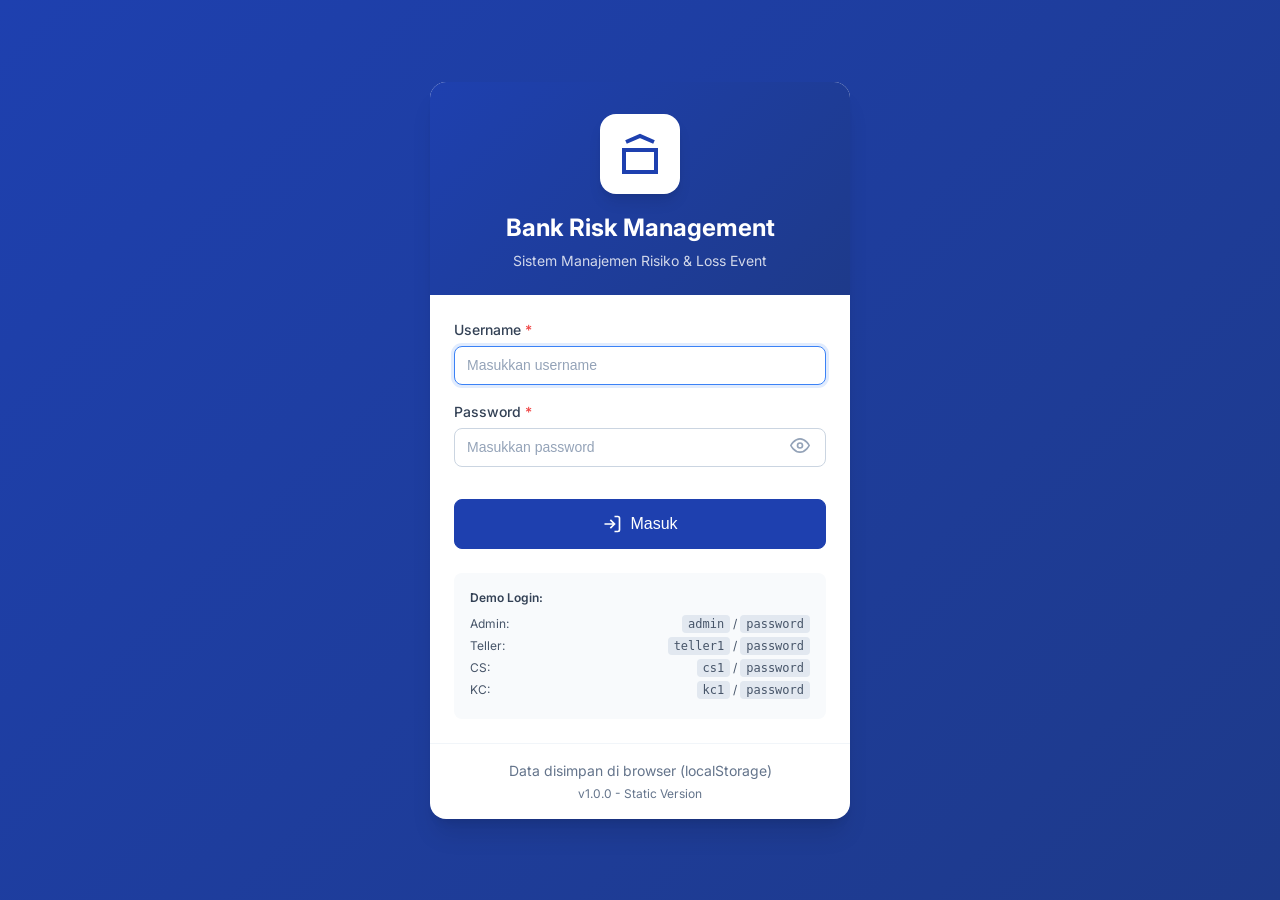
==== index.html @ 10a9e970 "Add files via upload" ====
<!DOCTYPE html>
<html lang="id">
<head>
    <meta charset="UTF-8">
    <meta name="viewport" content="width=device-width, initial-scale=1.0">
    <title>Dashboard - Bank Risk Management</title>
    <link rel="stylesheet" href="css/style.css">
    <link href="https://fonts.googleapis.com/css2?family=Inter:wght@400;500;600;700&display=swap" rel="stylesheet">
</head>
<body>
    <!-- Sidebar -->
    <aside class="sidebar" id="sidebar">
        <div class="sidebar-header">
            <a href="index.html" class="sidebar-brand">
                <div class="sidebar-brand-icon">
                    <svg viewBox="0 0 24 24" fill="none" stroke="currentColor" stroke-width="2">
                        <path d="M3 21h18M3 10h18M5 6l7-3 7 3M4 10v11m16-11v11"/>
                    </svg>
                </div>
                <span class="sidebar-brand-text">BankRisk</span>
            </a>
        </div>
        <nav class="sidebar-nav">
            <div class="nav-section">
                <div class="nav-section-title">Menu Utama</div>
                <ul class="nav-menu">
                    <li class="nav-item">
                        <a href="index.html" class="nav-link active">
                            <svg viewBox="0 0 24 24" fill="none" stroke="currentColor" stroke-width="2">
                                <rect x="3" y="3" width="7" height="7"/>
                                <rect x="14" y="3" width="7" height="7"/>
                                <rect x="14" y="14" width="7" height="7"/>
                                <rect x="3" y="14" width="7" height="7"/>
                            </svg>
                            Dashboard
                        </a>
                    </li>
                </ul>
            </div>
            <div class="nav-section">
                <div class="nav-section-title">Formulir</div>
                <ul class="nav-menu">
                    <li class="nav-item">
                        <a href="risk-form.html" class="nav-link">
                            <svg viewBox="0 0 24 24" fill="none" stroke="currentColor" stroke-width="2">
                                <path d="M12 2L2 7l10 5 10-5-10-5z"/>
                                <path d="M2 17l10 5 10-5"/>
                            </svg>
                            Risk Event
                        </a>
                    </li>
                    <li class="nav-item">
                        <a href="loss-form.html" class="nav-link">
                            <svg viewBox="0 0 24 24" fill="none" stroke="currentColor" stroke-width="2">
                                <circle cx="12" cy="12" r="10"/>
                                <line x1="12" y1="8" x2="12" y2="12"/>
                                <line x1="12" y1="16" x2="12.01" y2="16"/>
                            </svg>
                            Loss Event
                        </a>
                    </li>
                </ul>
            </div>
            <div class="nav-section">
                <div class="nav-section-title">Data</div>
                <ul class="nav-menu">
                    <li class="nav-item">
                        <a href="risk-list.html" class="nav-link">
                            <svg viewBox="0 0 24 24" fill="none" stroke="currentColor" stroke-width="2">
                                <path d="M14 2H6a2 2 0 00-2 2v16a2 2 0 002 2h12a2 2 0 002-2V8z"/>
                            </svg>
                            Daftar Risk
                        </a>
                    </li>
                    <li class="nav-item">
                        <a href="loss-list.html" class="nav-link">
                            <svg viewBox="0 0 24 24" fill="none" stroke="currentColor" stroke-width="2">
                                <path d="M14 2H6a2 2 0 00-2 2v16a2 2 0 002 2h12a2 2 0 002-2V8z"/>
                            </svg>
                            Daftar Loss
                        </a>
                    </li>
                </ul>
            </div>
            <div class="nav-section admin-only" style="display: none;">
                <div class="nav-section-title">Admin</div>
                <ul class="nav-menu">
                    <li class="nav-item">
                        <a href="users.html" class="nav-link">
                            <svg viewBox="0 0 24 24" fill="none" stroke="currentColor" stroke-width="2">
                                <path d="M17 21v-2a4 4 0 00-4-4H5a4 4 0 00-4 4v2"/>
                                <circle cx="9" cy="7" r="4"/>
                            </svg>
                            Users
                        </a>
                    </li>
                </ul>
            </div>
        </nav>
        <div class="sidebar-footer">
            <div class="user-menu" onclick="toggleUserDropdown()">
                <div class="user-avatar" id="userAvatar">A</div>
                <div class="user-info">
                    <div class="user-name" id="userName">Admin</div>
                    <div class="user-role" id="userRole">Administrator</div>
                </div>
            </div>
            <div class="user-dropdown" id="userDropdown" style="display: none;">
                <a href="profile.html" class="dropdown-item">Profil</a>
                <a href="#" class="dropdown-item" onclick="exportData()">Export Data</a>
                <a href="#" class="dropdown-item" onclick="importData()">Import Data</a>
                <div class="dropdown-divider"></div>
                <a href="#" class="dropdown-item text-danger" onclick="logout()">Keluar</a>
            </div>
        </div>
    </aside>

    <!-- Main Content -->
    <main class="main-content">
        <header class="header">
            <h2 class="header-title">Dashboard</h2>
            <div class="header-actions">
                <span class="current-user" id="currentUserCabang">Cabang Pusat</span>
                <a href="login.html" class="btn btn-ghost btn-sm">Logout</a>
            </div>
        </header>

        <div class="page-content">
            <!-- Alert Container -->
            <div id="alertContainer"></div>

            <!-- Page Header -->
            <div class="page-header">
                <div>
                    <h1 class="page-title">Selamat Datang, <span id="welcomeName">Admin</span>!</h1>
                    <p class="page-subtitle">Ringkasan risk dan loss events</p>
                </div>
                <div class="page-actions">
                    <a href="risk-form.html" class="btn btn-primary">
                        <svg width="18" height="18" viewBox="0 0 24 24" fill="none" stroke="currentColor" stroke-width="2">
                            <line x1="12" y1="5" x2="12" y2="19"/>
                            <line x1="5" y1="12" x2="19" y2="12"/>
                        </svg>
                        Risk Baru
                    </a>
                    <a href="loss-form.html" class="btn btn-danger">
                        <svg width="18" height="18" viewBox="0 0 24 24" fill="none" stroke="currentColor" stroke-width="2">
                            <line x1="12" y1="5" x2="12" y2="19"/>
                            <line x1="5" y1="12" x2="19" y2="12"/>
                        </svg>
                        Loss Baru
                    </a>
                </div>
            </div>

            <!-- Stats Grid -->
            <div class="stats-grid">
                <div class="stat-card">
                    <div class="stat-icon primary">
                        <svg width="24" height="24" viewBox="0 0 24 24" fill="none" stroke="currentColor" stroke-width="2">
                            <path d="M12 2L2 7l10 5 10-5-10-5z"/>
                            <path d="M2 17l10 5 10-5"/>
                        </svg>
                    </div>
                    <div class="stat-content">
                        <div class="stat-value" id="totalRisk">0</div>
                        <div class="stat-label">Total Risk Events</div>
                    </div>
                </div>

                <div class="stat-card">
                    <div class="stat-icon danger">
                        <svg width="24" height="24" viewBox="0 0 24 24" fill="none" stroke="currentColor" stroke-width="2">
                            <circle cx="12" cy="12" r="10"/>
                            <line x1="12" y1="8" x2="12" y2="12"/>
                            <line x1="12" y1="16" x2="12.01" y2="16"/>
                        </svg>
                    </div>
                    <div class="stat-content">
                        <div class="stat-value" id="totalLoss">0</div>
                        <div class="stat-label">Total Loss Events</div>
                    </div>
                </div>

                <div class="stat-card">
                    <div class="stat-icon warning">
                        <svg width="24" height="24" viewBox="0 0 24 24" fill="none" stroke="currentColor" stroke-width="2">
                            <path d="M12 1v22M17 5H9.5a3.5 3.5 0 000 7h5a3.5 3.5 0 010 7H6"/>
                        </svg>
                    </div>
                    <div class="stat-content">
                        <div class="stat-value" id="totalNominal">Rp 0</div>
                        <div class="stat-label">Total Kerugian</div>
                    </div>
                </div>

                <div class="stat-card">
                    <div class="stat-icon success">
                        <svg width="24" height="24" viewBox="0 0 24 24" fill="none" stroke="currentColor" stroke-width="2">
                            <path d="M22 11.08V12a10 10 0 11-5.93-9.14"/>
                            <polyline points="22 4 12 14.01 9 11.01"/>
                        </svg>
                    </div>
                    <div class="stat-content">
                        <div class="stat-value" id="approvedRisk">0</div>
                        <div class="stat-label">Risk Tertangani</div>
                    </div>
                </div>
            </div>

            <!-- Recent Data -->
            <div class="widget-grid">
                <!-- Recent Risk -->
                <div class="widget-card">
                    <div class="widget-header">
                        <h3 class="widget-title">Risk Events Terbaru</h3>
                        <a href="risk-list.html" class="btn btn-ghost btn-sm">Lihat Semua</a>
                    </div>
                    <div class="table-container">
                        <table class="table">
                            <thead>
                                <tr>
                                    <th>No</th>
                                    <th>Kategori</th>
                                    <th>Level</th>
                                    <th>Status</th>
                                    <th>Tanggal</th>
                                </tr>
                            </thead>
                            <tbody id="recentRiskTable">
                                <tr><td colspan="5" style="text-align: center; padding: 2rem;"><p>Belum ada data</p></td></tr>
                            </tbody>
                        </table>
                    </div>
                </div>

                <!-- Recent Loss -->
                <div class="widget-card">
                    <div class="widget-header">
                        <h3 class="widget-title">Loss Events Terbaru</h3>
                        <a href="loss-list.html" class="btn btn-ghost btn-sm">Lihat Semua</a>
                    </div>
                    <div class="table-container">
                        <table class="table">
                            <thead>
                                <tr>
                                    <th>No</th>
                                    <th>Kategori</th>
                                    <th>Nominal</th>
                                    <th>Status</th>
                                    <th>Tanggal</th>
                                </tr>
                            </thead>
                            <tbody id="recentLossTable">
                                <tr><td colspan="5" style="text-align: center; padding: 2rem;"><p>Belum ada data</p></td></tr>
                            </tbody>
                        </table>
                    </div>
                </div>
            </div>

            <!-- Data Management -->
            <div class="widget-card" style="margin-top: 1.5rem;">
                <div class="widget-header">
                    <h3 class="widget-title">Manajemen Data</h3>
                </div>
                <div class="widget-body" style="padding: 1.5rem;">
                    <p style="color: var(--gray-600); margin-bottom: 1rem;">
                        Data disimpan di browser (localStorage). Gunakan fitur Export/Import untuk backup atau memindahkan data ke perangkat lain.
                    </p>
                    <div style="display: flex; gap: 1rem; flex-wrap: wrap;">
                        <button class="btn btn-secondary" onclick="exportData()">
                            <svg width="18" height="18" viewBox="0 0 24 24" fill="none" stroke="currentColor" stroke-width="2">
                                <path d="M21 15v4a2 2 0 01-2 2H5a2 2 0 01-2-2v-4"/>
                                <polyline points="7 10 12 15 17 10"/>
                                <line x1="12" y1="15" x2="12" y2="3"/>
                            </svg>
                            Export Data (JSON)
                        </button>
                        <button class="btn btn-secondary" onclick="document.getElementById('importFile').click()">
                            <svg width="18" height="18" viewBox="0 0 24 24" fill="none" stroke="currentColor" stroke-width="2">
                                <path d="M21 15v4a2 2 0 01-2 2H5a2 2 0 01-2-2v-4"/>
                                <polyline points="17 8 12 3 7 8"/>
                                <line x1="12" y1="3" x2="12" y2="15"/>
                            </svg>
                            Import Data (JSON)
                        </button>
                        <input type="file" id="importFile" accept=".json" style="display: none;" onchange="importData(this)">
                        <button class="btn btn-danger" onclick="clearAllData()">
                            <svg width="18" height="18" viewBox="0 0 24 24" fill="none" stroke="currentColor" stroke-width="2">
                                <polyline points="3 6 5 6 21 6"/>
                                <path d="M19 6v14a2 2 0 01-2 2H7a2 2 0 01-2-2V6m3 0V4a2 2 0 012-2h4a2 2 0 012 2v2"/>
                            </svg>
                            Hapus Semua Data
                        </button>
                    </div>
                </div>
            </div>
        </div>
    </main>

    <script src="js/app.js"></script>
    <script>
        // Check login
        if (!isLoggedIn()) {
            window.location.href = 'login.html';
        }

        // Load dashboard data
        document.addEventListener('DOMContentLoaded', function() {
            loadUserInfo();
            loadDashboardStats();
            loadRecentData();
        });

        function loadUserInfo() {
            const user = getCurrentUser();
            document.getElementById('userName').textContent = user.nama;
            document.getElementById('userRole').textContent = user.jabatan;
            document.getElementById('welcomeName').textContent = user.nama;
            document.getElementById('userAvatar').textContent = user.nama.charAt(0).toUpperCase();
            document.getElementById('currentUserCabang').textContent = user.cabang;

            // Show admin menu if admin
            if (user.role === 'admin') {
                document.querySelector('.admin-only').style.display = 'block';
            }
        }

        function loadDashboardStats() {
            const risks = getRiskEvents();
            const losses = getLossEvents();

            // Count stats
            document.getElementById('totalRisk').textContent = risks.length;
            document.getElementById('totalLoss').textContent = losses.length;

            // Calculate total nominal loss
            const totalNominal = losses.reduce((sum, loss) => sum + (parseFloat(loss.nominal_kerugian) || 0), 0);
            document.getElementById('totalNominal').textContent = formatRupiah(totalNominal);

            // Count approved risks
            const approvedRisk = risks.filter(r => r.status === 'approved').length;
            document.getElementById('approvedRisk').textContent = approvedRisk;
        }

        function loadRecentData() {
            const risks = getRiskEvents().slice(0, 5);
            const losses = getLossEvents().slice(0, 5);

            // Load recent risks
            const riskTable = document.getElementById('recentRiskTable');
            if (risks.length > 0) {
                riskTable.innerHTML = risks.map((risk, i) => `
                    <tr>
                        <td>${i + 1}</td>
                        <td>${getKategoriRiskLabel(risk.kategori)}</td>
                        <td><span class="badge badge-${getRiskLevelClass(risk.level_risiko)}">${getRiskLevelLabel(risk.level_risiko)}</span></td>
                        <td><span class="badge badge-${getStatusClass(risk.status)}">${getStatusLabel(risk.status)}</span></td>
                        <td>${formatDate(risk.tanggal_kejadian)}</td>
                    </tr>
                `).join('');
            }

            // Load recent losses
            const lossTable = document.getElementById('recentLossTable');
            if (losses.length > 0) {
                lossTable.innerHTML = losses.map((loss, i) => `
                    <tr>
                        <td>${i + 1}</td>
                        <td>${getKategoriLossLabel(loss.kategori_loss)}</td>
                        <td>${formatRupiah(loss.nominal_kerugian)}</td>
                        <td><span class="badge badge-${getStatusClass(loss.status)}">${getStatusLabel(loss.status)}</span></td>
                        <td>${formatDate(loss.tanggal_kejadian)}</td>
                    </tr>
                `).join('');
            }
        }

        function toggleUserDropdown() {
            const dropdown = document.getElementById('userDropdown');
            dropdown.style.display = dropdown.style.display === 'none' ? 'block' : 'none';
        }

        // Close dropdown when clicking outside
        document.addEventListener('click', function(e) {
            const userMenu = document.querySelector('.user-menu');
            const dropdown = document.getElementById('userDropdown');
            if (!userMenu.contains(e.target)) {
                dropdown.style.display = 'none';
            }
        });
    </script>
</body>
</html>
---- css/style.css ----
/* ============================================
   Bank Risk Management - Static Version
   Pure CSS - No Framework
   ============================================ */

:root {
    /* Colors */
    --primary: #1e40af;
    --primary-dark: #1e3a8a;
    --primary-light: #3b82f6;
    --primary-lighter: #dbeafe;
    
    --secondary: #64748b;
    --success: #10b981;
    --success-light: #d1fae5;
    --warning: #f59e0b;
    --warning-light: #fef3c7;
    --danger: #ef4444;
    --danger-light: #fee2e2;
    --info: #3b82f6;
    --info-light: #dbeafe;
    --critical: #dc2626;
    
    --white: #ffffff;
    --gray-50: #f8fafc;
    --gray-100: #f1f5f9;
    --gray-200: #e2e8f0;
    --gray-300: #cbd5e1;
    --gray-400: #94a3b8;
    --gray-500: #64748b;
    --gray-600: #475569;
    --gray-700: #334155;
    --gray-800: #1e293b;
    --gray-900: #0f172a;
    
    /* Shadows */
    --shadow-sm: 0 1px 2px 0 rgb(0 0 0 / 0.05);
    --shadow-md: 0 4px 6px -1px rgb(0 0 0 / 0.1), 0 2px 4px -2px rgb(0 0 0 / 0.1);
    --shadow-lg: 0 10px 15px -3px rgb(0 0 0 / 0.1), 0 4px 6px -4px rgb(0 0 0 / 0.1);
    --shadow-xl: 0 20px 25px -5px rgb(0 0 0 / 0.1), 0 8px 10px -6px rgb(0 0 0 / 0.1);
    
    /* Transitions */
    --transition-fast: 150ms ease;
    --transition-base: 250ms ease;
}

* {
    box-sizing: border-box;
    margin: 0;
    padding: 0;
}

body {
    font-family: 'Inter', -apple-system, BlinkMacSystemFont, 'Segoe UI', Roboto, sans-serif;
    font-size: 14px;
    line-height: 1.5;
    color: var(--gray-800);
    background-color: var(--gray-50);
    min-height: 100vh;
}

a {
    color: var(--primary);
    text-decoration: none;
}

/* ============================================
   SIDEBAR
   ============================================ */
.sidebar {
    width: 280px;
    background-color: var(--white);
    border-right: 1px solid var(--gray-200);
    position: fixed;
    top: 0;
    left: 0;
    height: 100vh;
    z-index: 100;
    display: flex;
    flex-direction: column;
}

.sidebar-header {
    padding: 1rem 1.5rem;
    border-bottom: 1px solid var(--gray-100);
}

.sidebar-brand {
    display: flex;
    align-items: center;
    gap: 0.75rem;
    text-decoration: none;
}

.sidebar-brand-icon {
    width: 40px;
    height: 40px;
    background: linear-gradient(135deg, var(--primary) 0%, var(--primary-dark) 100%);
    border-radius: 0.5rem;
    display: flex;
    align-items: center;
    justify-content: center;
    color: var(--white);
}

.sidebar-brand-icon svg {
    width: 24px;
    height: 24px;
}

.sidebar-brand-text {
    font-size: 1.125rem;
    font-weight: 700;
    color: var(--gray-900);
}

.sidebar-nav {
    flex: 1;
    padding: 1rem;
    overflow-y: auto;
}

.nav-section {
    margin-bottom: 1.5rem;
}

.nav-section-title {
    font-size: 0.75rem;
    font-weight: 600;
    text-transform: uppercase;
    letter-spacing: 0.05em;
    color: var(--gray-400);
    padding: 0.5rem 0.75rem;
    margin-bottom: 0.25rem;
}

.nav-menu {
    list-style: none;
}

.nav-item {
    margin-bottom: 0.25rem;
}

.nav-link {
    display: flex;
    align-items: center;
    gap: 0.75rem;
    padding: 0.625rem 0.75rem;
    border-radius: 0.5rem;
    color: var(--gray-600);
    font-size: 0.875rem;
    font-weight: 500;
    text-decoration: none;
    transition: all var(--transition-fast);
}

.nav-link:hover {
    background-color: var(--gray-100);
    color: var(--gray-900);
}

.nav-link.active {
    background-color: var(--primary-lighter);
    color: var(--primary);
}

.nav-link svg {
    width: 1.25rem;
    height: 1.25rem;
    flex-shrink: 0;
}

.sidebar-footer {
    padding: 1rem;
    border-top: 1px solid var(--gray-100);
    position: relative;
}

.user-menu {
    display: flex;
    align-items: center;
    gap: 0.75rem;
    padding: 0.5rem;
    border-radius: 0.5rem;
    cursor: pointer;
    transition: background-color var(--transition-fast);
}

.user-menu:hover {
    background-color: var(--gray-100);
}

.user-avatar {
    width: 36px;
    height: 36px;
    background: linear-gradient(135deg, var(--primary) 0%, var(--primary-dark) 100%);
    border-radius: 50%;
    display: flex;
    align-items: center;
    justify-content: center;
    color: var(--white);
    font-weight: 600;
    font-size: 0.875rem;
}

.user-info {
    flex: 1;
    min-width: 0;
}

.user-name {
    font-size: 0.875rem;
    font-weight: 600;
    color: var(--gray-900);
    white-space: nowrap;
    overflow: hidden;
    text-overflow: ellipsis;
}

.user-role {
    font-size: 0.75rem;
    color: var(--gray-500);
}

.user-dropdown {
    position: absolute;
    bottom: 100%;
    left: 1rem;
    right: 1rem;
    background-color: var(--white);
    border-radius: 0.5rem;
    box-shadow: var(--shadow-lg);
    border: 1px solid var(--gray-100);
    padding: 0.5rem;
    margin-bottom: 0.5rem;
}

.dropdown-item {
    display: block;
    padding: 0.5rem 0.75rem;
    border-radius: 0.375rem;
    color: var(--gray-700);
    font-size: 0.875rem;
    text-decoration: none;
    transition: all var(--transition-fast);
}

.dropdown-item:hover {
    background-color: var(--gray-100);
    color: var(--gray-900);
}

.dropdown-item.text-danger {
    color: var(--danger);
}

.dropdown-item.text-danger:hover {
    background-color: var(--danger-light);
}

.dropdown-divider {
    height: 1px;
    background-color: var(--gray-100);
    margin: 0.5rem 0;
}

/* ============================================
   MAIN CONTENT
   ============================================ */
.main-content {
    margin-left: 280px;
    min-height: 100vh;
}

.header {
    height: 70px;
    background-color: var(--white);
    border-bottom: 1px solid var(--gray-200);
    display: flex;
    align-items: center;
    justify-content: space-between;
    padding: 0 1.5rem;
    position: sticky;
    top: 0;
    z-index: 50;
}

.header-title {
    font-size: 1.25rem;
    font-weight: 600;
    color: var(--gray-900);
}

.header-actions {
    display: flex;
    align-items: center;
    gap: 1rem;
}

.current-user {
    font-size: 0.875rem;
    color: var(--gray-500);
}

.page-content {
    padding: 1.5rem;
}

.page-header {
    display: flex;
    align-items: center;
    justify-content: space-between;
    margin-bottom: 1.5rem;
    flex-wrap: wrap;
    gap: 1rem;
}

.page-title {
    font-size: 1.5rem;
    font-weight: 700;
    color: var(--gray-900);
}

.page-subtitle {
    font-size: 0.875rem;
    color: var(--gray-500);
    margin-top: 0.25rem;
}

.page-actions {
    display: flex;
    gap: 0.75rem;
}

/* ============================================
   BUTTONS
   ============================================ */
.btn {
    display: inline-flex;
    align-items: center;
    justify-content: center;
    gap: 0.5rem;
    padding: 0.5rem 1rem;
    font-size: 0.875rem;
    font-weight: 500;
    line-height: 1.5;
    border-radius: 0.5rem;
    border: 1px solid transparent;
    cursor: pointer;
    transition: all var(--transition-fast);
    white-space: nowrap;
    text-decoration: none;
}

.btn:focus {
    outline: none;
    box-shadow: 0 0 0 3px rgba(59, 130, 246, 0.3);
}

.btn-primary {
    background-color: var(--primary);
    color: var(--white);
    border-color: var(--primary);
}

.btn-primary:hover {
    background-color: var(--primary-dark);
    border-color: var(--primary-dark);
}

.btn-secondary {
    background-color: var(--white);
    color: var(--gray-700);
    border-color: var(--gray-300);
}

.btn-secondary:hover {
    background-color: var(--gray-50);
    border-color: var(--gray-400);
}

.btn-danger {
    background-color: var(--danger);
    color: var(--white);
    border-color: var(--danger);
}

.btn-danger:hover {
    background-color: #dc2626;
    border-color: #dc2626;
}

.btn-success {
    background-color: var(--success);
    color: var(--white);
    border-color: var(--success);
}

.btn-success:hover {
    background-color: #059669;
    border-color: #059669;
}

.btn-ghost {
    background-color: transparent;
    color: var(--gray-600);
    border-color: transparent;
}

.btn-ghost:hover {
    background-color: var(--gray-100);
    color: var(--gray-800);
}

.btn-sm {
    padding: 0.375rem 0.75rem;
    font-size: 0.75rem;
}

.btn-lg {
    padding: 0.75rem 1.5rem;
    font-size: 1rem;
}

.btn-block {
    width: 100%;
}

/* ============================================
   FORMS
   ============================================ */
.form-group {
    margin-bottom: 1rem;
}

.form-label {
    display: block;
    margin-bottom: 0.375rem;
    font-size: 0.875rem;
    font-weight: 500;
    color: var(--gray-700);
}

.form-label.required::after {
    content: ' *';
    color: var(--danger);
}

.form-control {
    display: block;
    width: 100%;
    padding: 0.5rem 0.75rem;
    font-size: 0.875rem;
    line-height: 1.5;
    color: var(--gray-800);
    background-color: var(--white);
    border: 1px solid var(--gray-300);
    border-radius: 0.5rem;
    transition: all var(--transition-fast);
}

.form-control:focus {
    outline: none;
    border-color: var(--primary-light);
    box-shadow: 0 0 0 3px rgba(59, 130, 246, 0.15);
}

.form-control::placeholder {
    color: var(--gray-400);
}

select.form-control {
    appearance: none;
    background-image: url("data:image/svg+xml,%3Csvg xmlns='http://www.w3.org/2000/svg' fill='none' viewBox='0 0 20 20'%3E%3Cpath stroke='%236b7280' stroke-linecap='round' stroke-linejoin='round' stroke-width='1.5' d='M6 8l4 4 4-4'/%3E%3C/svg%3E");
    background-position: right 0.5rem center;
    background-repeat: no-repeat;
    background-size: 1.5em 1.5em;
    padding-right: 2.5rem;
}

textarea.form-control {
    resize: vertical;
    min-height: 80px;
}

.form-text {
    margin-top: 0.25rem;
    font-size: 0.75rem;
    color: var(--gray-500);
}

.input-group {
    display: flex;
    align-items: stretch;
}

.input-group-text {
    display: flex;
    align-items: center;
    padding: 0.5rem 0.75rem;
    font-size: 0.875rem;
    color: var(--gray-600);
    background-color: var(--gray-100);
    border: 1px solid var(--gray-300);
    border-right: none;
    border-radius: 0.5rem 0 0 0.5rem;
}

.input-group .form-control {
    border-radius: 0 0.5rem 0.5rem 0;
}

/* Checkbox & Radio */
.form-check {
    display: flex;
    align-items: center;
    gap: 0.5rem;
    cursor: pointer;
}

.form-check-input {
    width: 1.125rem;
    height: 1.125rem;
    cursor: pointer;
}

/* ============================================
   CARDS
   ============================================ */
.card {
    background-color: var(--white);
    border-radius: 0.75rem;
    box-shadow: var(--shadow-md);
    overflow: hidden;
}

.card-header {
    padding: 1rem 1.5rem;
    background-color: var(--white);
    border-bottom: 1px solid var(--gray-100);
}

.card-body {
    padding: 1.5rem;
}

/* ============================================
   STATS
   ============================================ */
.stats-grid {
    display: grid;
    grid-template-columns: repeat(auto-fit, minmax(220px, 1fr));
    gap: 1rem;
    margin-bottom: 1.5rem;
}

.stat-card {
    background-color: var(--white);
    border-radius: 0.75rem;
    padding: 1.25rem;
    box-shadow: var(--shadow-md);
    display: flex;
    align-items: flex-start;
    gap: 1rem;
}

.stat-icon {
    width: 48px;
    height: 48px;
    border-radius: 0.5rem;
    display: flex;
    align-items: center;
    justify-content: center;
    flex-shrink: 0;
}

.stat-icon svg {
    width: 24px;
    height: 24px;
}

.stat-icon.primary {
    background-color: var(--primary-lighter);
    color: var(--primary);
}

.stat-icon.danger {
    background-color: var(--danger-light);
    color: var(--danger);
}

.stat-icon.warning {
    background-color: var(--warning-light);
    color: var(--warning);
}

.stat-icon.success {
    background-color: var(--success-light);
    color: var(--success);
}

.stat-content {
    flex: 1;
}

.stat-value {
    font-size: 1.5rem;
    font-weight: 700;
    color: var(--gray-900);
    margin-bottom: 0.25rem;
}

.stat-label {
    font-size: 0.875rem;
    color: var(--gray-500);
}

/* ============================================
   WIDGETS
   ============================================ */
.widget-grid {
    display: grid;
    grid-template-columns: repeat(auto-fit, minmax(400px, 1fr));
    gap: 1.5rem;
}

.widget-card {
    background-color: var(--white);
    border-radius: 0.75rem;
    box-shadow: var(--shadow-md);
    overflow: hidden;
}

.widget-header {
    padding: 1rem 1.5rem;
    border-bottom: 1px solid var(--gray-100);
    display: flex;
    align-items: center;
    justify-content: space-between;
}

.widget-title {
    font-size: 1.125rem;
    font-weight: 600;
    color: var(--gray-900);
}

.widget-body {
    padding: 1.5rem;
}

/* ============================================
   TABLES
   ============================================ */
.table-container {
    overflow-x: auto;
}

.table {
    width: 100%;
    border-collapse: collapse;
    font-size: 0.875rem;
}

.table th,
.table td {
    padding: 0.75rem 1rem;
    text-align: left;
    border-bottom: 1px solid var(--gray-200);
}

.table th {
    font-weight: 600;
    color: var(--gray-700);
    background-color: var(--gray-50);
    text-transform: uppercase;
    font-size: 0.75rem;
    letter-spacing: 0.05em;
}

.table tbody tr:hover {
    background-color: var(--gray-50);
}

/* ============================================
   BADGES
   ============================================ */
.badge {
    display: inline-flex;
    align-items: center;
    padding: 0.25rem 0.5rem;
    font-size: 0.75rem;
    font-weight: 600;
    border-radius: 9999px;
}

.badge-success {
    background-color: var(--success-light);
    color: var(--success);
}

.badge-warning {
    background-color: var(--warning-light);
    color: #92400e;
}

.badge-danger {
    background-color: var(--danger-light);
    color: var(--danger);
}

.badge-info {
    background-color: var(--info-light);
    color: var(--primary);
}

.badge-secondary {
    background-color: var(--gray-100);
    color: var(--gray-600);
}

/* ============================================
   ALERTS
   ============================================ */
.alert {
    display: flex;
    align-items: flex-start;
    gap: 0.75rem;
    padding: 1rem;
    border-radius: 0.5rem;
    margin-bottom: 1rem;
}

.alert-success {
    background-color: var(--success-light);
    color: #065f46;
    border: 1px solid #a7f3d0;
}

.alert-danger {
    background-color: var(--danger-light);
    color: #991b1b;
    border: 1px solid #fecaca;
}

.alert-warning {
    background-color: var(--warning-light);
    color: #92400e;
    border: 1px solid #fde68a;
}

.alert-info {
    background-color: var(--info-light);
    color: #1e40af;
    border: 1px solid #bfdbfe;
}

/* ============================================
   LOGIN PAGE
   ============================================ */
.login-page {
    min-height: 100vh;
    display: flex;
    align-items: center;
    justify-content: center;
    background: linear-gradient(135deg, var(--primary) 0%, var(--primary-dark) 100%);
    padding: 1rem;
}

.login-container {
    width: 100%;
    max-width: 420px;
}

.login-card {
    background-color: var(--white);
    border-radius: 1rem;
    box-shadow: var(--shadow-xl);
    overflow: hidden;
}

.login-header {
    padding: 2rem 1.5rem 1.5rem;
    text-align: center;
    background: linear-gradient(135deg, var(--primary) 0%, var(--primary-dark) 100%);
    color: var(--white);
}

.login-logo {
    width: 80px;
    height: 80px;
    background-color: var(--white);
    border-radius: 1rem;
    display: flex;
    align-items: center;
    justify-content: center;
    margin: 0 auto 1rem;
    box-shadow: var(--shadow-lg);
}

.login-logo svg {
    width: 48px;
    height: 48px;
    color: var(--primary);
}

.login-title {
    font-size: 1.5rem;
    font-weight: 700;
    color: var(--white);
    margin-bottom: 0.25rem;
}

.login-subtitle {
    font-size: 0.875rem;
    color: rgba(255, 255, 255, 0.8);
}

.login-body {
    padding: 1.5rem;
}

.login-footer {
    padding: 1rem 1.5rem;
    text-align: center;
    border-top: 1px solid var(--gray-100);
    font-size: 0.875rem;
    color: var(--gray-500);
}

.password-toggle {
    position: absolute;
    right: 12px;
    top: 50%;
    transform: translateY(-50%);
    background: none;
    border: none;
    cursor: pointer;
    color: var(--gray-400);
    padding: 4px;
}

.password-toggle:hover {
    color: var(--gray-600);
}

.input-wrapper {
    position: relative;
}

/* Demo Credentials */
.demo-credentials {
    margin-top: 1.5rem;
    padding: 1rem;
    background-color: var(--gray-50);
    border-radius: 0.5rem;
    font-size: 0.75rem;
}

.demo-credentials-title {
    font-weight: 600;
    color: var(--gray-700);
    margin-bottom: 0.5rem;
}

.demo-credentials-item {
    display: flex;
    justify-content: space-between;
    color: var(--gray-600);
    margin-bottom: 0.25rem;
}

.demo-credentials-item code {
    background-color: var(--gray-200);
    padding: 2px 6px;
    border-radius: 4px;
    font-family: monospace;
}

/* ============================================
   FORM STYLES (Risk/Loss)
   ============================================ */
.form-card {
    background-color: var(--white);
    border-radius: 0.75rem;
    box-shadow: var(--shadow-md);
    padding: 1.5rem;
}

.form-section {
    margin-bottom: 2rem;
}

.form-section-title {
    font-size: 1.125rem;
    font-weight: 600;
    color: var(--gray-900);
    margin-bottom: 0.25rem;
    padding-bottom: 0.5rem;
    border-bottom: 2px solid var(--primary);
    display: inline-block;
}

.form-section-subtitle {
    font-size: 0.875rem;
    color: var(--gray-500);
    margin-bottom: 1rem;
}

.form-row {
    display: grid;
    grid-template-columns: repeat(auto-fit, minmax(250px, 1fr));
    gap: 1rem;
}

/* Risk Level Cards */
.risk-level-grid {
    display: grid;
    grid-template-columns: repeat(auto-fit, minmax(180px, 1fr));
    gap: 1rem;
}

.risk-level-card {
    display: flex;
    align-items: center;
    gap: 0.75rem;
    padding: 1rem;
    border: 2px solid var(--gray-200);
    border-radius: 0.5rem;
    cursor: pointer;
    transition: all var(--transition-fast);
}

.risk-level-card:hover {
    border-color: var(--primary-light);
}

.risk-level-card.selected {
    border-color: var(--primary);
    background-color: var(--primary-lighter);
}

.risk-level-card input {
    display: none;
}

.risk-level-dot {
    width: 20px;
    height: 20px;
    border-radius: 50%;
    flex-shrink: 0;
}

.risk-level-dot.rendah { background-color: var(--success); }
.risk-level-dot.sedang { background-color: var(--warning); }
.risk-level-dot.tinggi { background-color: var(--danger); }
.risk-level-dot.ekstrem { background-color: var(--critical); }

/* Loss Category Cards */
.loss-category-grid {
    display: grid;
    grid-template-columns: repeat(auto-fit, minmax(280px, 1fr));
    gap: 1rem;
}

.loss-category-card {
    display: flex;
    align-items: flex-start;
    gap: 1rem;
    padding: 1rem;
    border: 2px solid var(--gray-200);
    border-radius: 0.5rem;
    cursor: pointer;
    transition: all var(--transition-fast);
}

.loss-category-card:hover {
    border-color: var(--danger-light);
    background-color: var(--danger-light);
}

.loss-category-card.selected {
    border-color: var(--danger);
    background-color: var(--danger-light);
}

.loss-category-card input {
    display: none;
}

.loss-category-radio {
    width: 20px;
    height: 20px;
    border: 2px solid var(--gray-400);
    border-radius: 50%;
    flex-shrink: 0;
    margin-top: 2px;
}

.loss-category-card.selected .loss-category-radio {
    border-color: var(--danger);
    background-color: var(--danger);
}

.loss-category-title {
    font-weight: 600;
    color: var(--gray-900);
    margin-bottom: 0.25rem;
}

.loss-category-desc {
    font-size: 0.75rem;
    color: var(--gray-500);
}

/* Net Loss Box */
.net-loss-box {
    background: linear-gradient(135deg, var(--danger-light) 0%, #fee2e2 100%);
    border: 2px solid var(--danger);
    border-radius: 0.5rem;
    padding: 1.5rem;
    text-align: center;
}

.net-loss-label {
    font-size: 0.875rem;
    color: var(--gray-600);
    margin-bottom: 0.5rem;
}

.net-loss-value {
    font-size: 2rem;
    font-weight: 700;
    color: var(--danger);
}

/* ============================================
   FILTER BAR
   ============================================ */
.filter-bar {
    display: flex;
    gap: 1rem;
    flex-wrap: wrap;
    margin-bottom: 1.5rem;
    padding: 1rem;
    background-color: var(--white);
    border-radius: 0.5rem;
    box-shadow: var(--shadow-sm);
}

.filter-group {
    display: flex;
    flex-direction: column;
    gap: 0.25rem;
}

.filter-label {
    font-size: 0.75rem;
    font-weight: 500;
    color: var(--gray-500);
    text-transform: uppercase;
}

.filter-control {
    padding: 0.5rem 0.75rem;
    font-size: 0.875rem;
    border: 1px solid var(--gray-200);
    border-radius: 0.375rem;
    background-color: var(--white);
    min-width: 150px;
}

/* ============================================
   SUMMARY CARDS
   ============================================ */
.summary-cards {
    display: grid;
    grid-template-columns: repeat(auto-fit, minmax(180px, 1fr));
    gap: 1rem;
    margin-bottom: 1.5rem;
}

.summary-card {
    background-color: var(--white);
    border-radius: 0.5rem;
    padding: 1rem;
    box-shadow: var(--shadow-sm);
    text-align: center;
}

.summary-value {
    font-size: 1.25rem;
    font-weight: 700;
    margin-bottom: 0.25rem;
}

.summary-value.loss { color: var(--danger); }
.summary-value.recovery { color: var(--success); }

.summary-label {
    font-size: 0.875rem;
    color: var(--gray-500);
}

/* Nominal styling */
.nominal {
    font-family: monospace;
    font-weight: 600;
}

.nominal.loss { color: var(--danger); }
.nominal.recovery { color: var(--success); }

/* ============================================
   UTILITIES
   ============================================ */
.truncate {
    overflow: hidden;
    text-overflow: ellipsis;
    white-space: nowrap;
    max-width: 200px;
}

.text-danger { color: var(--danger); }
.text-success { color: var(--success); }
.text-warning { color: var(--warning); }
.text-muted { color: var(--gray-500); }

.hidden { display: none !important; }

/* ============================================
   RESPONSIVE
   ============================================ */
@media (max-width: 768px) {
    .sidebar {
        display: none;
    }
    
    .main-content {
        margin-left: 0;
    }
    
    .widget-grid {
        grid-template-columns: 1fr;
    }
    
    .stats-grid {
        grid-template-columns: 1fr;
    }
    
    .page-header {
        flex-direction: column;
        align-items: flex-start;
    }
    
    .page-actions {
        width: 100%;
    }
    
    .page-actions .btn {
        flex: 1;
    }
    
    .filter-bar {
        flex-direction: column;
    }
    
    .filter-control {
        width: 100%;
    }
}
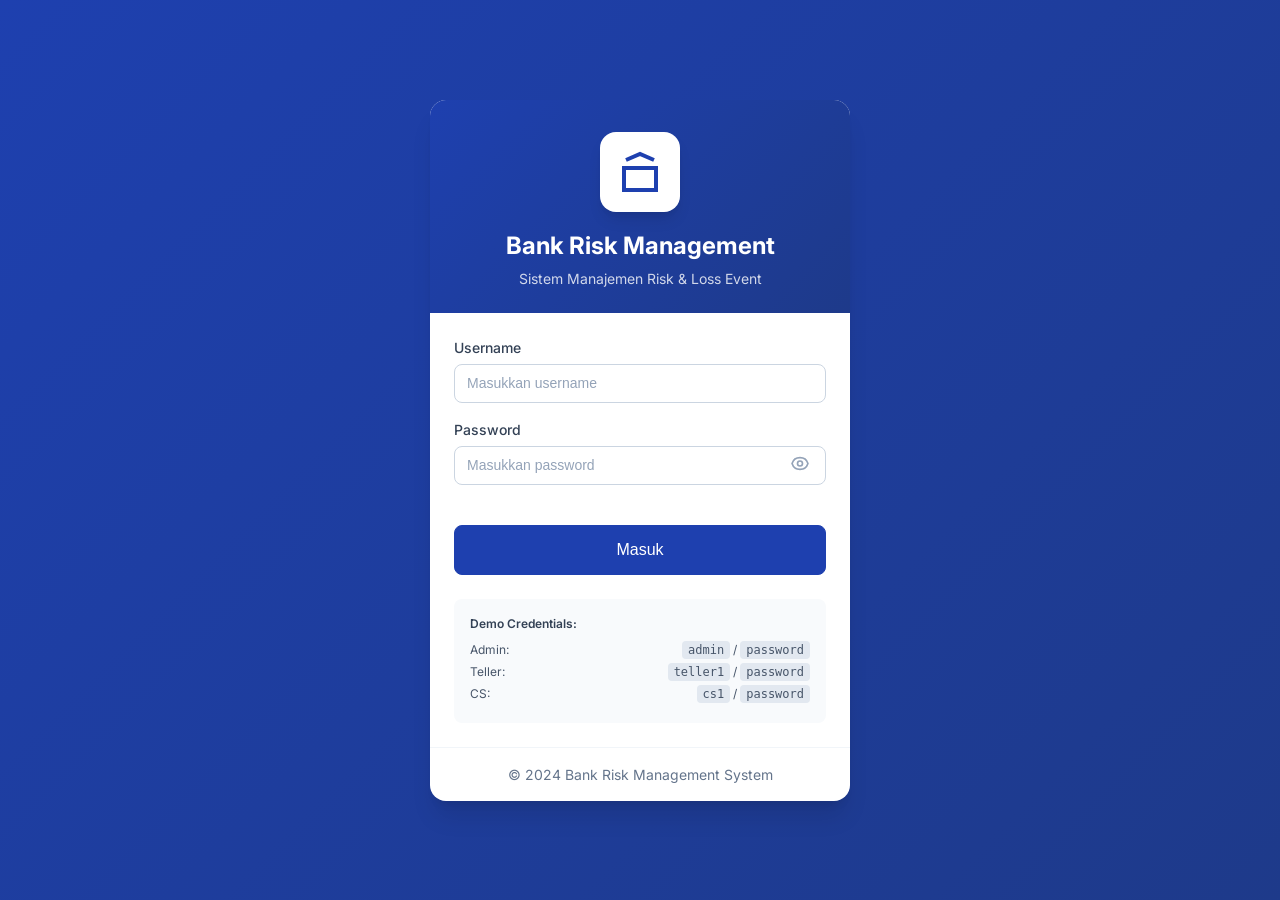
==== commit 9444d4e3: "Add files via upload" ====
--- a/index.html
+++ b/index.html
@@ -82,20 +82,6 @@
                     </li>
                 </ul>
             </div>
-            <div class="nav-section admin-only" style="display: none;">
-                <div class="nav-section-title">Admin</div>
-                <ul class="nav-menu">
-                    <li class="nav-item">
-                        <a href="users.html" class="nav-link">
-                            <svg viewBox="0 0 24 24" fill="none" stroke="currentColor" stroke-width="2">
-                                <path d="M17 21v-2a4 4 0 00-4-4H5a4 4 0 00-4 4v2"/>
-                                <circle cx="9" cy="7" r="4"/>
-                            </svg>
-                            Users
-                        </a>
-                    </li>
-                </ul>
-            </div>
         </nav>
         <div class="sidebar-footer">
             <div class="user-menu" onclick="toggleUserDropdown()">
@@ -106,11 +92,7 @@
                 </div>
             </div>
             <div class="user-dropdown" id="userDropdown" style="display: none;">
-                <a href="profile.html" class="dropdown-item">Profil</a>
-                <a href="#" class="dropdown-item" onclick="exportData()">Export Data</a>
-                <a href="#" class="dropdown-item" onclick="importData()">Import Data</a>
-                <div class="dropdown-divider"></div>
-                <a href="#" class="dropdown-item text-danger" onclick="logout()">Keluar</a>
+                <a href="#" class="dropdown-item" onclick="logout()">Keluar</a>
             </div>
         </div>
     </aside>
@@ -121,12 +103,11 @@
             <h2 class="header-title">Dashboard</h2>
             <div class="header-actions">
                 <span class="current-user" id="currentUserCabang">Cabang Pusat</span>
-                <a href="login.html" class="btn btn-ghost btn-sm">Logout</a>
+                <a href="#" onclick="logout()" class="btn btn-ghost btn-sm">Logout</a>
             </div>
         </header>
 
         <div class="page-content">
-            <!-- Alert Container -->
             <div id="alertContainer"></div>
 
             <!-- Page Header -->
@@ -258,122 +239,118 @@
                     </div>
                 </div>
             </div>
-
-            <!-- Data Management -->
-            <div class="widget-card" style="margin-top: 1.5rem;">
-                <div class="widget-header">
-                    <h3 class="widget-title">Manajemen Data</h3>
-                </div>
-                <div class="widget-body" style="padding: 1.5rem;">
-                    <p style="color: var(--gray-600); margin-bottom: 1rem;">
-                        Data disimpan di browser (localStorage). Gunakan fitur Export/Import untuk backup atau memindahkan data ke perangkat lain.
-                    </p>
-                    <div style="display: flex; gap: 1rem; flex-wrap: wrap;">
-                        <button class="btn btn-secondary" onclick="exportData()">
-                            <svg width="18" height="18" viewBox="0 0 24 24" fill="none" stroke="currentColor" stroke-width="2">
-                                <path d="M21 15v4a2 2 0 01-2 2H5a2 2 0 01-2-2v-4"/>
-                                <polyline points="7 10 12 15 17 10"/>
-                                <line x1="12" y1="15" x2="12" y2="3"/>
-                            </svg>
-                            Export Data (JSON)
-                        </button>
-                        <button class="btn btn-secondary" onclick="document.getElementById('importFile').click()">
-                            <svg width="18" height="18" viewBox="0 0 24 24" fill="none" stroke="currentColor" stroke-width="2">
-                                <path d="M21 15v4a2 2 0 01-2 2H5a2 2 0 01-2-2v-4"/>
-                                <polyline points="17 8 12 3 7 8"/>
-                                <line x1="12" y1="3" x2="12" y2="15"/>
-                            </svg>
-                            Import Data (JSON)
-                        </button>
-                        <input type="file" id="importFile" accept=".json" style="display: none;" onchange="importData(this)">
-                        <button class="btn btn-danger" onclick="clearAllData()">
-                            <svg width="18" height="18" viewBox="0 0 24 24" fill="none" stroke="currentColor" stroke-width="2">
-                                <polyline points="3 6 5 6 21 6"/>
-                                <path d="M19 6v14a2 2 0 01-2 2H7a2 2 0 01-2-2V6m3 0V4a2 2 0 012-2h4a2 2 0 012 2v2"/>
-                            </svg>
-                            Hapus Semua Data
-                        </button>
-                    </div>
-                </div>
-            </div>
         </div>
     </main>
 
-    <script src="js/app.js"></script>
+    <script src="js/supabase.js"></script>
     <script>
+        // Constants
+        const RISK_CATEGORIES = {
+            'operasional': 'Risiko Operasional',
+            'kredit': 'Risiko Kredit',
+            'pasar': 'Risiko Pasar',
+            'likuiditas': 'Risiko Likuiditas',
+            'kepatuhan': 'Risiko Kepatuhan',
+            'strategik': 'Risiko Strategik',
+            'reputasi': 'Risiko Reputasi',
+            'hukum': 'Risiko Hukum'
+        };
+
+        const LOSS_CATEGORIES = {
+            'internal_fraud': 'Internal Fraud',
+            'external_fraud': 'External Fraud',
+            'employment_practices': 'Employment Practices',
+            'clients_products': 'Clients, Products & Business',
+            'damage_to_assets': 'Damage to Physical Assets',
+            'business_disruption': 'Business Disruption',
+            'execution_delivery': 'Execution, Delivery & Process'
+        };
+
+        const RISK_LEVELS = {
+            'rendah': { label: 'Rendah', class: 'success' },
+            'sedang': { label: 'Sedang', class: 'warning' },
+            'tinggi': { label: 'Tinggi', class: 'danger' },
+            'ekstrem': { label: 'Ekstrem', class: 'danger' }
+        };
+
+        const FORM_STATUS = {
+            'draft': { label: 'Draft', class: 'secondary' },
+            'submitted': { label: 'Submitted', class: 'info' },
+            'under_review': { label: 'Under Review', class: 'warning' },
+            'approved': { label: 'Approved', class: 'success' },
+            'rejected': { label: 'Rejected', class: 'danger' }
+        };
+
         // Check login
         if (!isLoggedIn()) {
             window.location.href = 'login.html';
         }
 
         // Load dashboard data
-        document.addEventListener('DOMContentLoaded', function() {
+        document.addEventListener('DOMContentLoaded', async function() {
             loadUserInfo();
-            loadDashboardStats();
-            loadRecentData();
+            await loadDashboardStats();
+            await loadRecentData();
         });
 
         function loadUserInfo() {
             const user = getCurrentUser();
-            document.getElementById('userName').textContent = user.nama;
-            document.getElementById('userRole').textContent = user.jabatan;
-            document.getElementById('welcomeName').textContent = user.nama;
-            document.getElementById('userAvatar').textContent = user.nama.charAt(0).toUpperCase();
-            document.getElementById('currentUserCabang').textContent = user.cabang;
-
-            // Show admin menu if admin
-            if (user.role === 'admin') {
-                document.querySelector('.admin-only').style.display = 'block';
+            document.getElementById('userName').textContent = user.nama || 'User';
+            document.getElementById('userRole').textContent = user.jabatan || 'Staff';
+            document.getElementById('welcomeName').textContent = user.nama || 'User';
+            document.getElementById('userAvatar').textContent = (user.nama || 'U').charAt(0).toUpperCase();
+            document.getElementById('currentUserCabang').textContent = user.cabang || 'Cabang';
+        }
+
+        async function loadDashboardStats() {
+            try {
+                const stats = await getDashboardStatsDB();
+                
+                document.getElementById('totalRisk').textContent = stats.totalRisk;
+                document.getElementById('totalLoss').textContent = stats.totalLoss;
+                document.getElementById('totalNominal').textContent = formatRupiah(stats.totalNominal);
+                document.getElementById('approvedRisk').textContent = stats.approvedRisk;
+            } catch (error) {
+                console.error('Error loading stats:', error);
             }
         }
 
-        function loadDashboardStats() {
-            const risks = getRiskEvents();
-            const losses = getLossEvents();
-
-            // Count stats
-            document.getElementById('totalRisk').textContent = risks.length;
-            document.getElementById('totalLoss').textContent = losses.length;
-
-            // Calculate total nominal loss
-            const totalNominal = losses.reduce((sum, loss) => sum + (parseFloat(loss.nominal_kerugian) || 0), 0);
-            document.getElementById('totalNominal').textContent = formatRupiah(totalNominal);
-
-            // Count approved risks
-            const approvedRisk = risks.filter(r => r.status === 'approved').length;
-            document.getElementById('approvedRisk').textContent = approvedRisk;
-        }
-
-        function loadRecentData() {
-            const risks = getRiskEvents().slice(0, 5);
-            const losses = getLossEvents().slice(0, 5);
-
-            // Load recent risks
-            const riskTable = document.getElementById('recentRiskTable');
-            if (risks.length > 0) {
-                riskTable.innerHTML = risks.map((risk, i) => `
-                    <tr>
-                        <td>${i + 1}</td>
-                        <td>${getKategoriRiskLabel(risk.kategori)}</td>
-                        <td><span class="badge badge-${getRiskLevelClass(risk.level_risiko)}">${getRiskLevelLabel(risk.level_risiko)}</span></td>
-                        <td><span class="badge badge-${getStatusClass(risk.status)}">${getStatusLabel(risk.status)}</span></td>
-                        <td>${formatDate(risk.tanggal_kejadian)}</td>
-                    </tr>
-                `).join('');
-            }
-
-            // Load recent losses
-            const lossTable = document.getElementById('recentLossTable');
-            if (losses.length > 0) {
-                lossTable.innerHTML = losses.map((loss, i) => `
-                    <tr>
-                        <td>${i + 1}</td>
-                        <td>${getKategoriLossLabel(loss.kategori_loss)}</td>
-                        <td>${formatRupiah(loss.nominal_kerugian)}</td>
-                        <td><span class="badge badge-${getStatusClass(loss.status)}">${getStatusLabel(loss.status)}</span></td>
-                        <td>${formatDate(loss.tanggal_kejadian)}</td>
-                    </tr>
-                `).join('');
+        async function loadRecentData() {
+            try {
+                const [risks, losses] = await Promise.all([
+                    getRiskEventsDB(),
+                    getLossEventsDB()
+                ]);
+
+                // Load recent risks (top 5)
+                const riskTable = document.getElementById('recentRiskTable');
+                if (risks.length > 0) {
+                    riskTable.innerHTML = risks.slice(0, 5).map((risk, i) => `
+                        <tr>
+                            <td>${i + 1}</td>
+                            <td>${RISK_CATEGORIES[risk.kategori] || risk.kategori}</td>
+                            <td><span class="badge badge-${RISK_LEVELS[risk.level_risiko]?.class || 'secondary'}">${RISK_LEVELS[risk.level_risiko]?.label || risk.level_risiko}</span></td>
+                            <td><span class="badge badge-${FORM_STATUS[risk.status]?.class || 'secondary'}">${FORM_STATUS[risk.status]?.label || risk.status}</span></td>
+                            <td>${formatDate(risk.tanggal_kejadian)}</td>
+                        </tr>
+                    `).join('');
+                }
+
+                // Load recent losses (top 5)
+                const lossTable = document.getElementById('recentLossTable');
+                if (losses.length > 0) {
+                    lossTable.innerHTML = losses.slice(0, 5).map((loss, i) => `
+                        <tr>
+                            <td>${i + 1}</td>
+                            <td>${LOSS_CATEGORIES[loss.kategori_loss] || loss.kategori_loss}</td>
+                            <td>${formatRupiah(loss.nominal_kerugian)}</td>
+                            <td><span class="badge badge-${FORM_STATUS[loss.status]?.class || 'secondary'}">${FORM_STATUS[loss.status]?.label || loss.status}</span></td>
+                            <td>${formatDate(loss.tanggal_kejadian)}</td>
+                        </tr>
+                    `).join('');
+                }
+            } catch (error) {
+                console.error('Error loading recent data:', error);
             }
         }
 
@@ -382,7 +359,6 @@
             dropdown.style.display = dropdown.style.display === 'none' ? 'block' : 'none';
         }
 
-        // Close dropdown when clicking outside
         document.addEventListener('click', function(e) {
             const userMenu = document.querySelector('.user-menu');
             const dropdown = document.getElementById('userDropdown');
@@ -390,6 +366,18 @@
                 dropdown.style.display = 'none';
             }
         });
+
+        // Helper functions
+        function formatRupiah(amount) {
+            if (!amount || isNaN(amount)) return 'Rp 0';
+            return 'Rp ' + parseInt(amount).toLocaleString('id-ID');
+        }
+
+        function formatDate(dateString) {
+            if (!dateString) return '-';
+            const date = new Date(dateString);
+            return date.toLocaleDateString('id-ID', { day: '2-digit', month: 'short', year: 'numeric' });
+        }
     </script>
 </body>
 </html>
